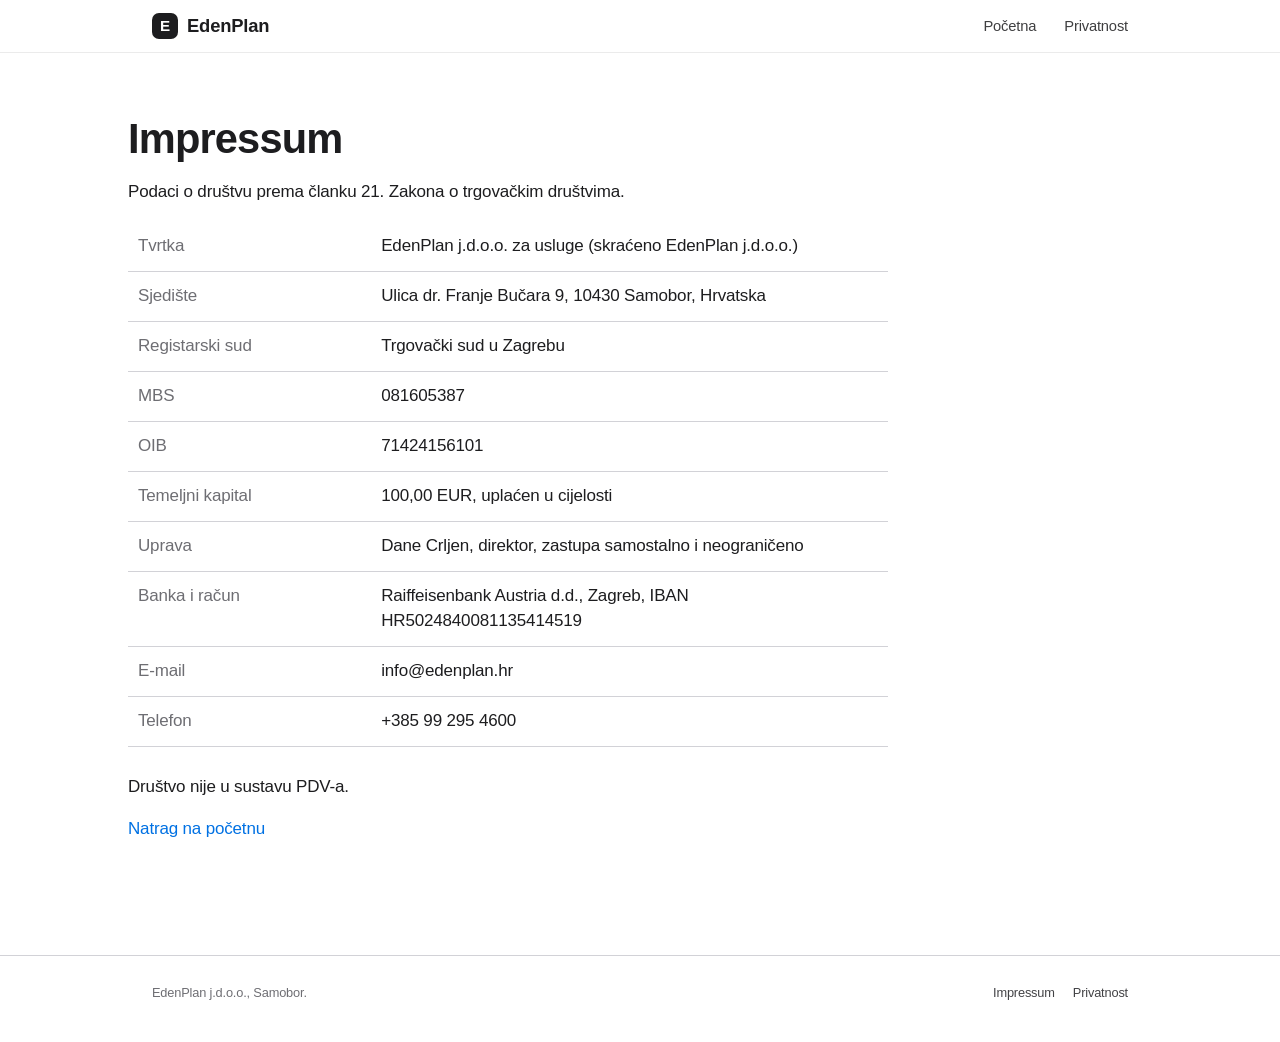
==== impressum.html @ 3f02b4a2 "Add files via upload" ====
<!DOCTYPE html>
<html lang="hr">
<head>
  <meta charset="utf-8">
  <meta name="viewport" content="width=device-width, initial-scale=1">
  <title>Impressum | EdenPlan</title>
  <meta name="robots" content="noindex">
  <link rel="icon" href="favicon.svg" type="image/svg+xml">
  <link rel="stylesheet" href="style.css">
</head>
<body>
<header>
  <div class="wrap nav">
    <a class="brand" href="index.html"><span class="mark"><span>E</span></span>EdenPlan</a>
    <ul class="menu"><li><a href="index.html">Početna</a></li><li><a href="privatnost.html">Privatnost</a></li></ul>
  </div>
</header>

<div class="wrap page">
  <h1>Impressum</h1>
  <p>Podaci o društvu prema članku 21. Zakona o trgovačkim društvima.</p>
  <table>
    <tr><td>Tvrtka</td><td>EdenPlan j.d.o.o. za usluge (skraćeno EdenPlan j.d.o.o.)</td></tr>
    <tr><td>Sjedište</td><td>Ulica dr. Franje Bučara 9, 10430 Samobor, Hrvatska</td></tr>
    <tr><td>Registarski sud</td><td>Trgovački sud u Zagrebu</td></tr>
    <tr><td>MBS</td><td>081605387</td></tr>
    <tr><td>OIB</td><td>71424156101</td></tr>
    <tr><td>Temeljni kapital</td><td>100,00 EUR, uplaćen u cijelosti</td></tr>
    <tr><td>Uprava</td><td>Dane Crljen, direktor, zastupa samostalno i neograničeno</td></tr>
    <tr><td>Banka i račun</td><td>Raiffeisenbank Austria d.d., Zagreb, IBAN HR5024840081135414519</td></tr>
    <tr><td>E-mail</td><td>info@edenplan.hr</td></tr>
    <tr><td>Telefon</td><td>+385 99 295 4600</td></tr>
  </table>
  <p>Društvo nije u sustavu PDV-a.</p>
  <p><a href="index.html">Natrag na početnu</a></p>
</div>

<footer>
  <div class="wrap row">
    <div>EdenPlan j.d.o.o., Samobor.</div>
    <div class="links"><a href="impressum.html">Impressum</a><a href="privatnost.html">Privatnost</a></div>
  </div>
</footer>
</body>
</html>
---- style.css ----
/* EdenPlan, web stranica. Uzor: apple.com (tipografija, bjelina, pločice, otkrivanje na pomak). Bez vanjskih fontova, kolačića i analitike. */
:root {
  --ink: #1d1d1f;
  --ink-2: #424245;
  --muted: #6e6e73;
  --line: #d2d2d7;
  --bg: #ffffff;
  --bg-2: #f5f5f7;
  --tile: #ffffff;
  --accent: #0071e3;
  --accent-dark: #0058b0;
  --dark: #000000;
  --dark-2: #161617;
  --max: 1024px;
  --radius: 18px;
  --ease: cubic-bezier(.2, .65, .3, 1);
}
* { box-sizing: border-box; }
html { scroll-behavior: smooth; -webkit-text-size-adjust: 100%; }
body {
  margin: 0; color: var(--ink); background: var(--bg);
  font-family: -apple-system, BlinkMacSystemFont, "SF Pro Text", "Helvetica Neue", Helvetica, Arial, sans-serif;
  font-size: 17px; line-height: 1.47; letter-spacing: -.01em;
  -webkit-font-smoothing: antialiased;
}
a { color: var(--accent); text-decoration: none; }
a:hover { text-decoration: underline; }
h1, h2, h3 { margin: 0; color: var(--ink); line-height: 1.08; letter-spacing: -.02em; font-weight: 700; }
h1 { font-size: clamp(2.4rem, 6vw, 4.4rem); }
h2 { font-size: clamp(1.9rem, 4.2vw, 3rem); }
h3 { font-size: 1.35rem; letter-spacing: -.015em; }
p { margin: 0 0 1em; }
.wrap { max-width: var(--max); margin: 0 auto; padding: 0 24px; }
.center { text-align: center; }
.eyebrow { display: block; color: var(--accent); font-weight: 600; font-size: 1rem; margin-bottom: 14px; letter-spacing: 0; }
.sub { font-size: clamp(1.15rem, 2vw, 1.5rem); color: var(--ink-2); line-height: 1.35; max-width: 720px; margin: 20px auto 0; }
.link { display: inline-flex; align-items: center; gap: 4px; font-size: 1.15rem; font-weight: 500; }
.link::after { content: "\203A"; font-size: 1.35em; line-height: 1; position: relative; top: -1px; transition: transform .25s var(--ease); }
.link:hover { text-decoration: none; }
.link:hover::after { transform: translateX(3px); }
.btn { display: inline-block; padding: 12px 24px; border-radius: 980px; background: var(--accent); color: #fff; font-weight: 500; font-size: 1.05rem; transition: background .25s var(--ease), transform .25s var(--ease); }
.btn:hover { background: var(--accent-dark); text-decoration: none; transform: translateY(-1px); }
.btn.light { background: #fff; color: var(--ink); }
.btn.light:hover { background: #e8e8ed; }

/* zaglavlje */
header { position: sticky; top: 0; z-index: 20; background: rgba(255,255,255,.72); -webkit-backdrop-filter: saturate(180%) blur(20px); backdrop-filter: saturate(180%) blur(20px); border-bottom: 1px solid rgba(0,0,0,.08); }
.nav { display: flex; align-items: center; justify-content: space-between; height: 52px; }
.brand { display: flex; align-items: center; gap: 9px; color: var(--ink); font-weight: 600; font-size: 1.15rem; letter-spacing: -.01em; }
.brand:hover { text-decoration: none; }
.brand .mark { width: 26px; height: 26px; border-radius: 7px; background: var(--ink); color: #fff; display: inline-flex; align-items: center; justify-content: center; font-weight: 700; font-size: .95rem; }
.menu { display: flex; align-items: center; gap: 28px; list-style: none; margin: 0; padding: 0; }
.menu a { color: var(--ink); font-size: .92rem; font-weight: 400; opacity: .85; transition: opacity .2s; }
.menu a:hover { opacity: 1; text-decoration: none; }
.menu .pill { background: var(--accent); color: #fff; padding: 6px 14px; border-radius: 980px; font-weight: 500; opacity: 1; }
.menu .pill:hover { background: var(--accent-dark); }
.burger { display: none; background: none; border: 0; font-size: 1.4rem; cursor: pointer; color: var(--ink); padding: 4px 6px; }

/* uvod */
.hero { position: relative; overflow: hidden; padding: 120px 0 96px; text-align: center; background: var(--bg); }
.hero .glow { position: absolute; inset: -20% -10% auto -10%; height: 120%; pointer-events: none; z-index: 0;
  background:
    radial-gradient(600px 400px at 20% 20%, rgba(0,113,227,.14), transparent 60%),
    radial-gradient(700px 420px at 80% 10%, rgba(64,200,224,.16), transparent 60%),
    radial-gradient(500px 380px at 55% 90%, rgba(255,184,77,.12), transparent 60%);
  animation: drift 18s ease-in-out infinite alternate; }
.hero .wrap { position: relative; z-index: 1; }
.hero h1 { max-width: 900px; margin: 0 auto; }
.hero .links { display: flex; gap: 28px; justify-content: center; flex-wrap: wrap; margin-top: 28px; }
.hero .cue { margin-top: 64px; color: var(--muted); font-size: .85rem; }
.hero .cue span { display: block; width: 20px; height: 20px; margin: 8px auto 0; border-right: 2px solid var(--line); border-bottom: 2px solid var(--line); transform: rotate(45deg); animation: bob 2.2s ease-in-out infinite; }
@keyframes drift { from { transform: translate3d(0,0,0) scale(1); } to { transform: translate3d(-3%, 2%, 0) scale(1.06); } }
@keyframes bob { 0%, 100% { transform: rotate(45deg) translate(0,0); opacity: .6; } 50% { transform: rotate(45deg) translate(4px,4px); opacity: 1; } }

/* odjeljci */
section { padding: 96px 0; }
section.grey { background: var(--bg-2); }
section.dark { background: var(--dark); color: #f5f5f7; }
section.dark h2, section.dark h3 { color: #f5f5f7; }
section.dark p { color: #a1a1a6; }
.head { max-width: 760px; margin: 0 auto 48px; text-align: center; }
.head p { font-size: clamp(1.05rem, 1.6vw, 1.3rem); color: var(--muted); margin-top: 14px; }

/* pločice */
.tiles { display: grid; gap: 18px; }
.tiles.three { grid-template-columns: repeat(3, 1fr); }
.tiles.two { grid-template-columns: repeat(2, 1fr); }
.tile { background: var(--tile); border-radius: var(--radius); padding: 34px 30px; box-shadow: 0 1px 2px rgba(0,0,0,.04); transition: transform .45s var(--ease), box-shadow .45s var(--ease); }
.tile:hover { transform: translateY(-5px); box-shadow: 0 18px 40px rgba(0,0,0,.08); }
.tile .n { display: inline-block; font-size: 2.6rem; font-weight: 700; letter-spacing: -.03em; color: var(--accent); line-height: 1; margin-bottom: 14px; }
.tile h3 { margin-bottom: 10px; }
.tile p { color: var(--ink-2); margin: 0; font-size: 1rem; }
section.grey .tile { background: #fff; }
section:not(.grey):not(.dark) .tile { background: var(--bg-2); box-shadow: none; }
.tile.big { padding: 44px 40px; }
.tile.big h3 { font-size: 1.7rem; }
.tile.big p { font-size: 1.08rem; }

/* kako radimo, tamno */
.rules { display: grid; grid-template-columns: 1fr; gap: 0; max-width: 860px; margin: 0 auto; }
.rule { display: grid; grid-template-columns: 110px 1fr; gap: 24px; align-items: start; padding: 34px 0; border-top: 1px solid rgba(255,255,255,.14); }
.rule:last-child { border-bottom: 1px solid rgba(255,255,255,.14); }
.rule .big { font-size: clamp(2.6rem, 6vw, 4rem); font-weight: 700; letter-spacing: -.04em; line-height: 1; color: #fff; }
.rule h3 { font-size: 1.45rem; margin-bottom: 6px; }
.rule p { font-size: 1.05rem; margin: 0; }

/* traka s porukom */
.band { padding: 72px 0; text-align: center; }
.band h2 { max-width: 880px; margin: 0 auto; font-size: clamp(1.7rem, 3.6vw, 2.6rem); }
.band p { color: var(--muted); margin-top: 16px; font-size: 1.15rem; }

/* o meni */
.about { display: grid; grid-template-columns: 1.15fr .85fr; gap: 56px; align-items: start; }
.about p { font-size: 1.1rem; color: var(--ink-2); }
.about .quote { background: var(--bg-2); border-radius: var(--radius); padding: 34px; }
.about .quote strong { display: block; font-size: 1.3rem; letter-spacing: -.015em; margin-bottom: 10px; color: var(--ink); }
.about ul { padding-left: 1.1em; margin: 16px 0 0; color: var(--ink-2); }
.about li { margin-bottom: .5em; }
.placeholder { background: #fff6e0; border: 1px dashed #e0a43a; border-radius: 6px; padding: 1px 7px; color: #7a4a00; font-size: .92rem; }

/* kontakt */
.cta { background: linear-gradient(135deg, #0b1b33 0%, #1f3b63 60%, #2c5d93 100%); color: #fff; border-radius: 28px; padding: 64px 40px; text-align: center; }
.cta h2 { color: #fff; }
.cta p { color: #cfd8e6; font-size: 1.15rem; max-width: 640px; margin: 14px auto 28px; }
.cta .row { display: flex; gap: 14px; justify-content: center; flex-wrap: wrap; }
.cta .meta { margin-top: 28px; color: #aab7c9; font-size: .95rem; }
.cta .meta a { color: #fff; }

/* podnožje */
footer { padding: 28px 0 40px; color: var(--muted); font-size: .8rem; border-top: 1px solid var(--line); }
footer .row { display: flex; justify-content: space-between; gap: 12px; flex-wrap: wrap; }
footer a { color: var(--ink-2); margin-left: 18px; }

/* podstranice */
.page { padding: 64px 0 96px; }
.page h1 { font-size: clamp(1.9rem, 4vw, 2.6rem); margin-bottom: 18px; }
.page h3 { margin: 28px 0 8px; }
.page table { border-collapse: collapse; width: 100%; max-width: 760px; margin: 16px 0 28px; }
.page td { border-bottom: 1px solid var(--line); padding: 12px 10px; vertical-align: top; }
.page td:first-child { color: var(--muted); width: 32%; }

/* vrtuljak aktualnih poziva (uzor: apple.com, donji vrtuljak s pločicama) */
.carousel { position: relative; }
.track { display: flex; gap: 18px; overflow-x: auto; scroll-snap-type: x mandatory; scroll-behavior: smooth; padding: 6px max(24px, calc((100vw - var(--max)) / 2 + 24px)) 18px; scrollbar-width: none; -webkit-overflow-scrolling: touch; }
.track::-webkit-scrollbar { display: none; }
.slide { flex: 0 0 auto; width: min(430px, 84vw); scroll-snap-align: center; background: #fff; border-radius: var(--radius); padding: 28px 28px 24px; display: flex; flex-direction: column; min-height: 330px; box-shadow: 0 1px 2px rgba(0,0,0,.04); transition: transform .45s var(--ease), box-shadow .45s var(--ease); }
.slide:hover { transform: translateY(-4px); box-shadow: 0 18px 40px rgba(0,0,0,.08); }
.slide .tag { display: flex; justify-content: space-between; align-items: center; gap: 10px; font-size: .82rem; color: var(--muted); margin-bottom: 14px; }
.slide .tag .cnt { font-weight: 600; color: var(--ink); background: var(--bg-2); border-radius: 980px; padding: 3px 10px; white-space: nowrap; }
.slide .tag .cnt.hot { background: #fff1e6; color: #b3410f; }
.slide h3 { font-size: 1.3rem; margin-bottom: 12px; }
.slide .fact { font-size: .97rem; color: var(--ink-2); margin: 0 0 6px; }
.slide .fact b { color: var(--ink); font-weight: 600; }
.slide .rok { margin-top: auto; padding-top: 14px; font-size: .95rem; color: var(--ink); }
.slide .acts { display: flex; gap: 14px; margin-top: 14px; flex-wrap: wrap; align-items: center; }
.slide .acts .btn { padding: 8px 16px; font-size: .92rem; }
.slide .acts .link { font-size: .95rem; }
.cbar { display: flex; justify-content: center; align-items: center; gap: 14px; margin-top: 8px; }
.dots { display: flex; gap: 8px; }
.dots button { width: 8px; height: 8px; border-radius: 50%; border: 0; padding: 0; background: rgba(0,0,0,.18); cursor: pointer; transition: background .3s, width .3s; }
.dots button.on { background: var(--ink); width: 22px; border-radius: 4px; }
.cbtn { width: 36px; height: 36px; border-radius: 50%; border: 0; background: rgba(0,0,0,.08); color: var(--ink); cursor: pointer; font-size: 1rem; display: inline-flex; align-items: center; justify-content: center; transition: background .25s; }
.cbtn:hover { background: rgba(0,0,0,.16); }
.cnote { text-align: center; color: var(--muted); font-size: .85rem; margin-top: 18px; }
.cempty { text-align: center; color: var(--muted); padding: 40px 0; }

/* otkrivanje na pomak (samo kad radi JavaScript) */
html.js .reveal { opacity: 0; transform: translateY(26px); transition: opacity .8s var(--ease), transform .8s var(--ease); transition-delay: var(--d, 0s); }
html.js .reveal.in { opacity: 1; transform: none; }
@media (prefers-reduced-motion: reduce) {
  html.js .reveal { opacity: 1; transform: none; transition: none; }
  .hero .glow, .hero .cue span { animation: none; }
  html { scroll-behavior: auto; }
}

@media (max-width: 900px) {
  .tiles.three { grid-template-columns: 1fr 1fr; }
  .about { grid-template-columns: 1fr; gap: 28px; }
}
@media (max-width: 640px) {
  body { font-size: 16px; }
  .hero { padding: 72px 0 64px; }
  section { padding: 64px 0; }
  .tiles.three, .tiles.two { grid-template-columns: 1fr; }
  .tile, .tile.big { padding: 26px 22px; }
  .rule { grid-template-columns: 1fr; gap: 6px; padding: 26px 0; }
  .burger { display: inline-block; }
  .menu { display: none; position: absolute; left: 0; right: 0; top: 52px; background: rgba(255,255,255,.96); -webkit-backdrop-filter: blur(20px); backdrop-filter: blur(20px); flex-direction: column; align-items: flex-start; gap: 0; padding: 10px 24px 16px; border-bottom: 1px solid var(--line); }
  .menu.open { display: flex; }
  .menu li { padding: 10px 0; }
  .menu a { font-size: 1.05rem; }
  .cta { padding: 44px 22px; border-radius: 22px; }
  footer .row { flex-direction: column; }
  footer a { margin-left: 0; margin-right: 18px; }
}
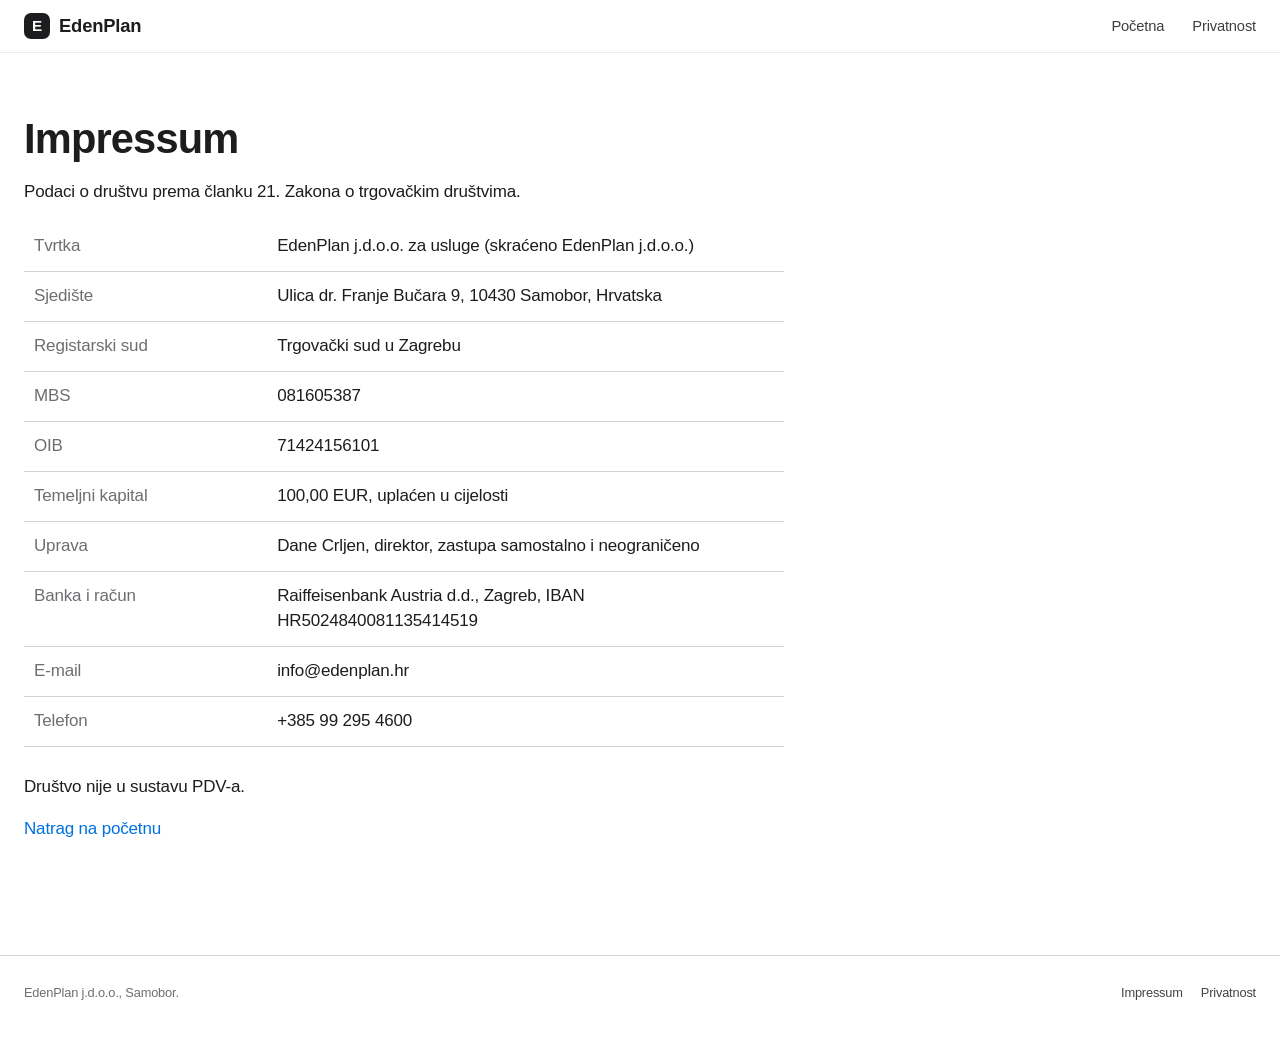
==== commit 27956dc0: "Mobitel: kartice se nakon pojavljivanja vraćaju na mjesto; izbornik glatko, cijeli redak dodirljiv, " ====
--- a/impressum.html
+++ b/impressum.html
@@ -12,7 +12,7 @@
 <header>
   <div class="wrap nav">
     <a class="brand" href="index.html"><span class="mark"><span>E</span></span>EdenPlan</a>
-    <ul class="menu"><li><a href="index.html">Početna</a></li><li><a href="privatnost.html">Privatnost</a></li></ul>
+    <ul class="menu stalno"><li><a href="index.html">Početna</a></li><li><a href="privatnost.html">Privatnost</a></li></ul>
   </div>
 </header>
 
--- a/style.css
+++ b/style.css
@@ -11,12 +11,14 @@
   --accent-dark: #0058b0;
   --dark: #000000;
   --dark-2: #161617;
-  --max: 1024px;
+  --max: 1400px;
   --radius: 18px;
   --ease: cubic-bezier(.2, .65, .3, 1);
 }
 * { box-sizing: border-box; }
 html { scroll-behavior: smooth; -webkit-text-size-adjust: 100%; }
+html, body { overflow-x: clip; }
+[id] { scroll-margin-top: 64px; }
 body {
   margin: 0; color: var(--ink); background: var(--bg);
   font-family: -apple-system, BlinkMacSystemFont, "SF Pro Text", "Helvetica Neue", Helvetica, Arial, sans-serif;
@@ -54,10 +56,18 @@
 .menu a:hover { opacity: 1; text-decoration: none; }
 .menu .pill { background: var(--accent); color: #fff; padding: 6px 14px; border-radius: 980px; font-weight: 500; opacity: 1; }
 .menu .pill:hover { background: var(--accent-dark); }
-.burger { display: none; background: none; border: 0; font-size: 1.4rem; cursor: pointer; color: var(--ink); padding: 4px 6px; }
+.burger { display: none; background: none; border: 0; cursor: pointer; padding: 12px 8px; margin-right: -8px; }
+.burger span { display: block; width: 20px; height: 2px; border-radius: 2px; background: var(--ink); transition: transform .3s var(--ease), opacity .2s var(--ease); }
+.burger span + span { margin-top: 5px; }
+.burger.open span:nth-child(1) { transform: translateY(7px) rotate(45deg); }
+.burger.open span:nth-child(2) { opacity: 0; }
+.burger.open span:nth-child(3) { transform: translateY(-7px) rotate(-45deg); }
+/* dodir bez čekanja i bez zumiranja dvostrukim dodirom */
+a, button { touch-action: manipulation; }
 
 /* uvod */
 .hero { position: relative; overflow: hidden; padding: 120px 0 96px; text-align: center; background: var(--bg); }
+.hero .glowwrap { position: absolute; inset: 0; z-index: 0; pointer-events: none; transition: transform .9s var(--ease); }
 .hero .glow { position: absolute; inset: -20% -10% auto -10%; height: 120%; pointer-events: none; z-index: 0;
   background:
     radial-gradient(600px 400px at 20% 20%, rgba(0,113,227,.14), transparent 60%),
@@ -132,17 +142,16 @@
 footer a { color: var(--ink-2); margin-left: 18px; }
 
 /* podstranice */
-.page { padding: 64px 0 96px; }
+/* samo gore i dolje: skraćeni oblik padding bi poništio bočni razmak klase .wrap (na mobitelu tekst do ruba) */
+.page { padding-top: 64px; padding-bottom: 96px; }
+.page > * { max-width: 760px; }
 .page h1 { font-size: clamp(1.9rem, 4vw, 2.6rem); margin-bottom: 18px; }
 .page h3 { margin: 28px 0 8px; }
 .page table { border-collapse: collapse; width: 100%; max-width: 760px; margin: 16px 0 28px; }
-.page td { border-bottom: 1px solid var(--line); padding: 12px 10px; vertical-align: top; }
+.page td { border-bottom: 1px solid var(--line); padding: 12px 10px; vertical-align: top; overflow-wrap: anywhere; }
 .page td:first-child { color: var(--muted); width: 32%; }
 
 /* vrtuljak aktualnih poziva (uzor: apple.com, donji vrtuljak s pločicama) */
-.carousel { position: relative; }
-.track { display: flex; gap: 18px; overflow-x: auto; scroll-snap-type: x mandatory; scroll-behavior: smooth; padding: 6px max(24px, calc((100vw - var(--max)) / 2 + 24px)) 18px; scrollbar-width: none; -webkit-overflow-scrolling: touch; }
-.track::-webkit-scrollbar { display: none; }
 .slide { flex: 0 0 auto; width: min(430px, 84vw); scroll-snap-align: center; background: #fff; border-radius: var(--radius); padding: 28px 28px 24px; display: flex; flex-direction: column; min-height: 330px; box-shadow: 0 1px 2px rgba(0,0,0,.04); transition: transform .45s var(--ease), box-shadow .45s var(--ease); }
 .slide:hover { transform: translateY(-4px); box-shadow: 0 18px 40px rgba(0,0,0,.08); }
 .slide .tag { display: flex; justify-content: space-between; align-items: center; gap: 10px; font-size: .82rem; color: var(--muted); margin-bottom: 14px; }
@@ -155,40 +164,314 @@
 .slide .acts { display: flex; gap: 14px; margin-top: 14px; flex-wrap: wrap; align-items: center; }
 .slide .acts .btn { padding: 8px 16px; font-size: .92rem; }
 .slide .acts .link { font-size: .95rem; }
-.cbar { display: flex; justify-content: center; align-items: center; gap: 14px; margin-top: 8px; }
-.dots { display: flex; gap: 8px; }
-.dots button { width: 8px; height: 8px; border-radius: 50%; border: 0; padding: 0; background: rgba(0,0,0,.18); cursor: pointer; transition: background .3s, width .3s; }
-.dots button.on { background: var(--ink); width: 22px; border-radius: 4px; }
-.cbtn { width: 36px; height: 36px; border-radius: 50%; border: 0; background: rgba(0,0,0,.08); color: var(--ink); cursor: pointer; font-size: 1rem; display: inline-flex; align-items: center; justify-content: center; transition: background .25s; }
-.cbtn:hover { background: rgba(0,0,0,.16); }
-.cnote { text-align: center; color: var(--muted); font-size: .85rem; margin-top: 18px; }
+.cnote { text-align: center; color: var(--muted); font-size: .85rem; margin-top: 6px; padding: 0 24px; }
+/* mjesto za traku rezervirano unaprijed (izmjereno 561 px, na mobitelu 506 px), da se sadržaj ispod ne pomakne kad se kartice učitaju */
+.vtraka { min-height: 550px; overflow: hidden; padding: 6px 0 22px; -webkit-mask-image: linear-gradient(90deg, transparent, #000 4%, #000 96%, transparent); mask-image: linear-gradient(90deg, transparent, #000 4%, #000 96%, transparent); }
+.vtraka .vt { display: flex; width: max-content; animation: slide var(--vt-t, 150s) linear infinite; }
+.vtraka:hover .vt, .vtraka:focus-within .vt { animation-play-state: paused; }
+/* razmak marginom, ne gapom: tada je pola trake točno jedan krug kartica i povratak na početak se ne vidi */
+.vtraka .slide { flex: 0 0 auto; width: 360px; margin-right: 18px; scroll-snap-align: none; }
+/* kartice u traci jednake visine: tijelo do 2 retka, naslov do 3, iznos do 3 (cijeli tekst je na stranici natječaja) */
+.vtraka .slide .tag span, .vtraka .slide h3, .vtraka .slide .fact { display: -webkit-box; -webkit-box-orient: vertical; overflow: hidden; }
+.vtraka .slide .tag span { -webkit-line-clamp: 2; line-clamp: 2; }
+.vtraka .slide h3, .vtraka .slide .fact { -webkit-line-clamp: 3; line-clamp: 3; }
+@media (prefers-reduced-motion: reduce) { .vtraka { overflow-x: auto; } .vtraka .vt { animation: none; } }
 .cempty { text-align: center; color: var(--muted); padding: 40px 0; }
+
+/* uvod u dva stupca s ilustracijom; točkasta mreža i lebdeće točke u pozadini (uzor: pjr.hr) */
+.hero.split { text-align: left; padding: 72px 0 64px; background-image: radial-gradient(rgba(0,0,0,.09) 1px, transparent 1.2px); background-size: 26px 26px; }
+.hero.split .grid { display: grid; grid-template-columns: 1.05fr .95fr; gap: 40px; align-items: center; position: relative; z-index: 1; }
+.hero.split h1 { font-size: clamp(2.2rem, 4.6vw, 3.6rem); margin: 0; }
+.hero.split .sub { margin: 18px 0 0; }
+.hero.split .links { justify-content: flex-start; }
+.hero.split .cue { text-align: center; margin-top: 40px; }
+.dots-bg { position: absolute; inset: 0; z-index: 0; pointer-events: none; overflow: hidden; }
+.dots-bg i { position: absolute; width: 14px; height: 14px; border-radius: 50%; filter: blur(1.5px); opacity: .55; animation: lebdi var(--t, 9s) ease-in-out infinite alternate; }
+@keyframes lebdi { from { transform: translate3d(0, 0, 0); } to { transform: translate3d(var(--dx, 10px), var(--dy, -22px), 0); } }
+
+/* animirane ilustracije (inline SVG, bez biblioteka) */
+.ill { width: 100%; max-width: 520px; height: auto; display: block; margin: 0 auto; }
+.ill .ln { fill: none; stroke: #1f2f46; stroke-width: 2.2; stroke-linecap: round; stroke-linejoin: round; }
+.ill .fl { fill: #ffffff; }
+.ill .acc { fill: #0071e3; }
+.ill .soft { fill: #e9f2fc; }
+.bob { animation: bob2 3.6s ease-in-out infinite; }
+.bob.slow { animation-duration: 5.5s; }
+@keyframes bob2 { 0%, 100% { transform: translateY(0); } 50% { transform: translateY(-9px); } }
+.spin { transform-box: fill-box; transform-origin: center; animation: spin 9s linear infinite; }
+@keyframes spin { to { transform: rotate(360deg); } }
+.grow { transform-box: fill-box; transform-origin: bottom; animation: grow 2.4s var(--ease) infinite alternate; }
+@keyframes grow { from { transform: scaleY(.35); } to { transform: scaleY(1); } }
+.type { stroke-dasharray: 100; stroke-dashoffset: 100; animation: type 3s var(--ease) infinite; }
+@keyframes type { 0% { stroke-dashoffset: 100; } 45% { stroke-dashoffset: 0; } 80% { stroke-dashoffset: 0; } 100% { stroke-dashoffset: 100; } }
+.cloud { animation: cloud 14s ease-in-out infinite alternate; }
+@keyframes cloud { from { transform: translateX(-30px); } to { transform: translateX(30px); } }
+.flame { transform-box: fill-box; transform-origin: top; animation: flame .35s ease-in-out infinite alternate; }
+@keyframes flame { from { transform: scaleY(.7); opacity: .85; } to { transform: scaleY(1.15); opacity: 1; } }
+.lift { animation: lift 4s ease-in-out infinite; }
+@keyframes lift { 0%, 100% { transform: translateY(0); } 50% { transform: translateY(-14px); } }
+.puff { transform-box: fill-box; transform-origin: center; animation: puff 2.2s ease-out infinite; }
+@keyframes puff { 0% { transform: scale(.4); opacity: 0; } 30% { opacity: .9; } 100% { transform: scale(1.5); opacity: 0; } }
+.tw { animation: tw 2.6s ease-in-out infinite; }
+@keyframes tw { 0%, 100% { opacity: .25; } 50% { opacity: 1; } }
+.sway { transform-box: fill-box; transform-origin: top center; animation: sway 4.5s ease-in-out infinite alternate; }
+@keyframes sway { from { transform: rotate(-2deg); } to { transform: rotate(2deg); } }
+.intro2 { display: grid; grid-template-columns: 1fr 1fr; gap: 40px; align-items: center; margin-bottom: 40px; }
+.intro2 .head { text-align: left; margin: 0; }
+section.dark .ill .ln { stroke: #e8eaf0; }
+section.dark .ill .fl { fill: #161617; }
+section.dark .ill .soft { fill: #26282c; }
+
+/* riječ koja se mijenja u uvodu */
+.rot { display: inline-block; position: relative; vertical-align: bottom; color: var(--ink); font-weight: 600; min-width: 1ch; }
+.rot .w { display: inline-block; transition: opacity .45s var(--ease), transform .45s var(--ease); }
+.rot .w.out { opacity: 0; transform: translateY(-14px); }
+.rot .w.pre { opacity: 0; transform: translateY(14px); transition: none; }
+
+/* traka s programima */
+.marquee { overflow: hidden; border-top: 1px solid var(--line); border-bottom: 1px solid var(--line); background: #fff; padding: 14px 0; -webkit-mask-image: linear-gradient(90deg, transparent, #000 8%, #000 92%, transparent); mask-image: linear-gradient(90deg, transparent, #000 8%, #000 92%, transparent); }
+.marquee .mt { display: flex; gap: 0; width: max-content; animation: slide 46s linear infinite; }
+.marquee:hover .mt { animation-play-state: paused; }
+.marquee .mt span { display: inline-flex; align-items: center; white-space: nowrap; padding: 0 28px; font-size: .95rem; color: var(--ink-2); font-weight: 500; letter-spacing: 0; }
+.marquee .mt span::before { content: ""; width: 6px; height: 6px; border-radius: 50%; background: var(--accent); margin-right: 14px; opacity: .7; }
+@keyframes slide { from { transform: translateX(0); } to { transform: translateX(-50%); } }
+
+/* ikone usluga koje se iscrtavaju */
+.ico { width: 44px; height: 44px; display: block; margin-bottom: 14px; color: var(--accent); }
+.ico path, .ico circle, .ico rect, .ico line, .ico polyline { fill: none; stroke: currentColor; stroke-width: 1.8; stroke-linecap: round; stroke-linejoin: round; }
+html.js .ico [pathLength] { stroke-dasharray: 100; stroke-dashoffset: 100; transition: stroke-dashoffset 1.3s var(--ease); transition-delay: calc(var(--d, 0s) + .25s); }
+html.js .in .ico [pathLength] { stroke-dashoffset: 0; }
+
+/* brojke */
+.stats { display: grid; grid-template-columns: repeat(4, 1fr); gap: 18px; }
+.stat { text-align: center; padding: 28px 16px; background: var(--bg-2); border-radius: var(--radius); }
+.stat .v { font-size: clamp(2.4rem, 5vw, 3.6rem); font-weight: 700; letter-spacing: -.04em; color: var(--ink); line-height: 1; }
+.stat .v small { font-size: .5em; font-weight: 600; margin-left: 2px; }
+.stat .l { color: var(--muted); margin-top: 10px; font-size: .98rem; text-wrap: balance; }
+.stat .v .od { color: #c7c7cc; }
+
+/* koraci suradnje */
+.timeline { display: grid; grid-template-columns: repeat(5, 1fr); gap: 14px; position: relative; }
+.timeline::before { content: ""; position: absolute; left: 6%; right: 6%; top: 22px; height: 2px; background: var(--line); }
+.tstep { position: relative; padding-top: 12px; text-align: center; }
+.tstep .dot { width: 24px; height: 24px; border-radius: 50%; background: var(--accent); color: #fff; font-size: .8rem; font-weight: 700; display: inline-flex; align-items: center; justify-content: center; position: relative; z-index: 1; box-shadow: 0 0 0 6px #fff; margin-bottom: 12px; }
+.tstep h3 { font-size: 1.05rem; margin: 14px 0 6px; }
+.tstep p { font-size: .92rem; color: var(--muted); margin: 0; }
+.tstep .t { display: block; font-size: .8rem; color: var(--accent); font-weight: 600; margin-bottom: 4px; position: relative; z-index: 2; line-height: 1.4; }
+
+/* česta pitanja */
+.faq { max-width: 820px; margin: 0 auto; }
+.faq details { border-top: 1px solid var(--line); padding: 4px 0; }
+.faq details:last-child { border-bottom: 1px solid var(--line); }
+.faq summary { cursor: pointer; list-style: none; display: flex; justify-content: space-between; align-items: center; gap: 16px; padding: 18px 0; font-size: 1.12rem; font-weight: 600; color: var(--ink); }
+.faq summary::-webkit-details-marker { display: none; }
+.faq summary::after { content: "+"; font-size: 1.5rem; font-weight: 300; color: var(--accent); transition: transform .3s var(--ease); flex: 0 0 auto; }
+.faq details[open] summary::after { transform: rotate(45deg); }
+.faq .a { padding: 0 0 20px; color: var(--ink-2); font-size: 1.02rem; max-width: 720px; }
+
+/* ikone tema natječaja: iscrtaju se pri prikazu, pokret na prelazak mišem */
+.tik { display: inline-flex; align-items: center; justify-content: center; width: 64px; height: 64px; border-radius: 18px; background: var(--tbg); color: var(--tb); flex: 0 0 auto; }
+.tik svg { overflow: visible; }
+.tik svg * { fill: none; stroke: currentColor; stroke-width: 1.7; stroke-linecap: round; stroke-linejoin: round; }
+html.js .tik [pathLength] { stroke-dasharray: 100; stroke-dashoffset: 100; transition: stroke-dashoffset 1.1s var(--ease); }
+html.js .in .tik [pathLength] { stroke-dashoffset: 0; }
+.tik .mv { transform-box: fill-box; transform-origin: center; transition: transform .5s var(--ease); }
+.slide:hover .tik .spin, .poziv:hover .tik .spin { animation: spin 6s linear infinite; }
+.slide:hover .tik .sway, .poziv:hover .tik .sway { animation: sway 1.6s ease-in-out infinite alternate; transform-origin: bottom center; }
+.slide:hover .tik .grow, .poziv:hover .tik .grow { animation: grow 1.6s var(--ease) infinite alternate; transform-origin: bottom; }
+.slide:hover .tik .up, .poziv:hover .tik .up { transform: translateY(-2px); }
+.slide:hover .tik .type, .poziv:hover .tik .type { animation: type 2.2s var(--ease) infinite; }
+.slide:hover .tik .flip, .poziv:hover .tik .flip { animation: flip 1.4s ease-in-out infinite alternate; }
+.slide:hover .tik .glow, .poziv:hover .tik .glow { filter: drop-shadow(0 0 3px currentColor); }
+.slide:hover .tik .tw, .poziv:hover .tik .tw { animation: tw 1.2s ease-in-out infinite; }
+.slide:hover .tik .bub, .poziv:hover .tik .bub { animation: bub 1.2s ease-in-out infinite alternate; }
+@keyframes flip { from { transform: rotateY(0); } to { transform: rotateY(180deg); } }
+@keyframes bub { from { transform: translateY(0); } to { transform: translateY(-3px); } }
+.slide .gore { display: flex; gap: 14px; align-items: flex-start; margin-bottom: 12px; }
+.slide .gore .tag { flex: 1; margin: 0; flex-direction: column; align-items: flex-start; gap: 6px; }
+.poziv .lijevo { display: grid; grid-template-columns: 64px minmax(0, 1fr); gap: 16px; align-items: start; }
+.poziv .kljucno { display: flex; flex-wrap: wrap; gap: 8px 18px; margin: 8px 0 4px; font-size: .95rem; }
+.poziv .kljucno span { color: var(--ink-2); }
+.poziv .kljucno b { color: var(--ink); font-weight: 600; }
+.poziv .vise { display: none; margin-top: 8px; }
+.poziv.open .vise { display: block; }
+.poziv.open .kljucno { display: none; }
+.poziv .btnvise { background: none; border: 0; color: var(--accent); font: inherit; font-size: .95rem; font-weight: 500; padding: 0; cursor: pointer; margin-top: 6px; }
+.poziv .btnvise:hover { text-decoration: underline; }
+
+/* vrtuljak na naslovnici: kartica sa scenom na vrhu */
+.slide.slide-sc { padding: 0; overflow: hidden; min-height: 0; }
+.slide-slika { position: relative; display: block; }
+.slide-slika .scena { border-radius: 0; }
+.slide-tijelo { padding: 18px 22px 22px; display: flex; flex-direction: column; flex: 1; }
+.slide-tijelo .tag { margin-bottom: 10px; }
+.slide-tijelo h3 a { color: var(--ink); }
+.slide-tijelo h3 a:hover { color: var(--accent); text-decoration: none; }
+
+/* mreža kartica natječaja (uzor: impulsconsulting.eu/novosti, sa scenama umjesto fotografija) */
+.nk-mreza { display: grid; grid-template-columns: repeat(auto-fill, minmax(300px, 1fr)); gap: 22px; }
+.nk { background: #fff; border-radius: var(--radius); overflow: hidden; display: flex; flex-direction: column; box-shadow: 0 1px 2px rgba(0,0,0,.04); transition: transform .45s var(--ease), box-shadow .45s var(--ease); }
+.nk:hover { transform: translateY(-5px); box-shadow: 0 18px 40px rgba(0,0,0,.09); }
+.nk-slika { position: relative; display: block; }
+.nk-slika .scena { border-radius: 0; }
+.nk-status { position: absolute; left: 12px; top: 12px; background: rgba(255,255,255,.92); -webkit-backdrop-filter: blur(8px); backdrop-filter: blur(8px); color: var(--ink); font-size: .8rem; font-weight: 600; border-radius: 980px; padding: 4px 11px; box-shadow: 0 1px 3px rgba(0,0,0,.08); }
+.nk-status.hot { color: #b3410f; }
+.nk-status.naj { color: #0058b0; }
+.nk-tijelo { padding: 16px 18px 18px; display: flex; flex-direction: column; flex: 1; }
+.nk-oznake { display: flex; flex-wrap: wrap; gap: 6px; margin-bottom: 10px; font-size: .78rem; color: var(--muted); }
+.nk-oznake span { background: var(--bg-2); border-radius: 980px; padding: 3px 10px; }
+.nk-oznake .nk-tema { display: inline-flex; align-items: center; gap: 6px; color: var(--ink); font-weight: 500; }
+.nk-oznake .nk-tema i { width: 8px; height: 8px; border-radius: 50%; background: var(--tb); display: inline-block; }
+.nk h3 { font-size: 1.08rem; line-height: 1.28; margin: 0 0 8px; letter-spacing: -.01em; }
+.nk h3 a { color: var(--ink); }
+.nk h3 a:hover { color: var(--accent); text-decoration: none; }
+.nk-iznos { font-size: .92rem; color: var(--ink-2); margin: 0 0 14px; }
+.nk-dno { margin-top: auto; display: flex; justify-content: space-between; align-items: center; font-size: .9rem; }
+.nk-rok { font-weight: 600; color: var(--ink); }
+.nk-dno .link { font-size: .95rem; }
+
+/* stranica natječaja */
+.np-vrh { padding-top: 28px; }
+.np-put { font-size: .88rem; color: var(--muted); margin-bottom: 14px; }
+.np-put a { color: var(--muted); }
+.np-scena .scena { aspect-ratio: 2.35 / 1; border-radius: 22px; }
+.np-glava { margin: 26px 0 8px; max-width: 860px; }
+.np-glava .meta { display: flex; flex-wrap: wrap; gap: 8px; margin-bottom: 12px; font-size: .85rem; }
+.np-glava .meta span { background: var(--bg-2); border-radius: 980px; padding: 4px 12px; color: var(--ink-2); }
+.np-glava .meta .st.hot { background: #fff1e6; color: #b3410f; font-weight: 600; }
+.np-glava .meta .st.naj { background: #eef7ff; color: #0058b0; font-weight: 600; }
+.np-glava h1 { font-size: clamp(1.8rem, 3.6vw, 2.7rem); line-height: 1.12; }
+.np-glava .uvod { font-size: 1.18rem; color: var(--ink-2); margin-top: 14px; }
+.np-tijelo { display: grid; grid-template-columns: minmax(0, 860px) 340px; justify-content: space-between; gap: 44px; align-items: start; padding-top: 26px; padding-bottom: 70px; }
+.np-cinjenice { display: grid; grid-template-columns: repeat(2, minmax(0, 1fr)); gap: 12px; margin-bottom: 30px; }
+.np-cinjenice div { background: var(--bg-2); border-radius: 16px; padding: 16px 18px; }
+.np-cinjenice b { display: block; font-size: .8rem; color: var(--muted); font-weight: 500; margin-bottom: 4px; }
+.np-cinjenice span { font-size: 1rem; color: var(--ink); }
+.np-odj { margin-bottom: 28px; }
+.np-odj h2 { font-size: 1.35rem; margin-bottom: 10px; }
+.np-odj p { color: var(--ink-2); font-size: 1.04rem; }
+.np-teme { display: flex; flex-wrap: wrap; gap: 8px; }
+.np-teme span { display: inline-flex; align-items: center; gap: 7px; background: var(--bg-2); border-radius: 980px; padding: 5px 12px; font-size: .9rem; }
+.np-teme i { width: 9px; height: 9px; border-radius: 50%; background: var(--tb); }
+.np-bok { position: sticky; top: 76px; background: #fff; border-radius: 22px; padding: 24px; box-shadow: 0 1px 2px rgba(0,0,0,.05), 0 10px 30px rgba(0,0,0,.06); }
+.np-odbroj { text-align: center; padding: 6px 0 16px; border-bottom: 1px solid var(--line); margin-bottom: 18px; }
+.np-odbroj .v { font-size: 3.6rem; font-weight: 700; letter-spacing: -.04em; line-height: 1; color: var(--ink); }
+.np-odbroj .v small { font-size: .32em; font-weight: 600; margin-left: 6px; letter-spacing: 0; color: var(--ink-2); }
+.np-odbroj .l { color: var(--muted); margin-top: 8px; font-size: .95rem; }
+.np-traka { height: 8px; background: var(--bg-2); border-radius: 8px; overflow: hidden; margin: 14px 0 6px; }
+.np-traka i { display: block; height: 100%; width: 0; background: linear-gradient(90deg, var(--accent), #40c8e0); border-radius: 8px; transition: width 1.6s var(--ease); }
+.np-traka-l { display: flex; justify-content: space-between; font-size: .78rem; color: var(--muted); }
+.np-bok .btn { display: block; text-align: center; margin-top: 10px; }
+.np-bok .btn.sekundarni { background: var(--bg-2); color: var(--ink); }
+.np-bok .btn.sekundarni:hover { background: #e8e8ed; }
+.np-dijeli { display: block; width: 100%; margin-top: 10px; background: none; border: 1px solid var(--line); border-radius: 980px; padding: 10px; font: inherit; font-size: .95rem; color: var(--ink); cursor: pointer; }
+.np-dijeli:hover { background: var(--bg-2); }
+.np-napomena { font-size: .82rem; color: var(--muted); margin-top: 14px; }
+.np-srodni { padding: 10px 0 80px; }
+.np-srodni h2 { font-size: 1.6rem; margin-bottom: 18px; }
+@media (min-width: 901px) { .np-srodni .nk-mreza { grid-template-columns: repeat(3, minmax(0, 1fr)); } }
+.np-nema { text-align: center; padding-top: 120px; padding-bottom: 120px; }
 
 /* otkrivanje na pomak (samo kad radi JavaScript) */
 html.js .reveal { opacity: 0; transform: translateY(26px); transition: opacity .8s var(--ease), transform .8s var(--ease); transition-delay: var(--d, 0s); }
+html.js .reveal.left { transform: translateX(-34px); }
+html.js .reveal.right { transform: translateX(34px); }
+html.js .reveal.zoom { transform: scale(.94); }
 html.js .reveal.in { opacity: 1; transform: none; }
 @media (prefers-reduced-motion: reduce) {
+  .menu, .burger span { transition: none !important; }
   html.js .reveal { opacity: 1; transform: none; transition: none; }
   .hero .glow, .hero .cue span { animation: none; }
   html { scroll-behavior: auto; }
 }
 
+/* stranica s popisom natječaja */
+.filters { display: flex; flex-wrap: wrap; gap: 10px; justify-content: center; margin: 0 0 28px; }
+.filters button { border: 1px solid var(--line); background: #fff; color: var(--ink); border-radius: 980px; padding: 8px 16px; font-size: .92rem; cursor: pointer; transition: all .25s var(--ease); }
+.filters button.on { background: var(--ink); color: #fff; border-color: var(--ink); }
+.filters input, .filters select { border: 1px solid var(--line); border-radius: 980px; padding: 8px 16px; font-size: .95rem; min-width: 240px; font-family: inherit; background: #fff; color: var(--ink); }
+.lista { display: grid; gap: 14px; }
+.poziv { background: #fff; border-radius: var(--radius); padding: 22px 24px; display: grid; grid-template-columns: minmax(0, 1fr) 230px; gap: 22px; align-items: start; box-shadow: 0 1px 2px rgba(0,0,0,.04); transition: transform .35s var(--ease), box-shadow .35s var(--ease); }
+.poziv .rokt2 { font-size: .9rem; color: var(--muted); margin-top: 8px; }
+.poziv:hover { transform: translateY(-3px); box-shadow: 0 14px 34px rgba(0,0,0,.07); }
+.poziv .meta { font-size: .82rem; color: var(--muted); margin-bottom: 8px; display: flex; flex-wrap: wrap; gap: 6px 14px; }
+.poziv .meta .st { font-weight: 600; color: var(--ink); background: var(--bg-2); border-radius: 980px; padding: 2px 10px; }
+.poziv .meta .st.hot { background: #fff1e6; color: #b3410f; }
+.poziv .meta .st.naj { background: #eef7ff; color: #0058b0; }
+.poziv h3 { font-size: 1.2rem; margin-bottom: 8px; }
+.poziv p { margin: 0 0 4px; font-size: .97rem; color: var(--ink-2); }
+.poziv p b { color: var(--ink); font-weight: 600; }
+.poziv .desno { text-align: right; min-width: 0; }
+.poziv .desno .rok { font-weight: 600; color: var(--ink); font-size: 1.05rem; }
+.poziv .desno .rokt { font-size: .82rem; color: var(--muted); margin-top: 4px; }
+.poziv .desno .acts { margin-top: 12px; display: flex; flex-direction: column; gap: 8px; align-items: flex-end; }
+.poziv .desno .btn { padding: 8px 14px; font-size: .9rem; }
+.prazno { text-align: center; color: var(--muted); padding: 40px 0; }
+.brojac { text-align: center; color: var(--muted); font-size: .95rem; margin-bottom: 18px; }
+
 @media (max-width: 900px) {
+  .hero.split .grid { grid-template-columns: 1fr; gap: 24px; }
+  .intro2 { grid-template-columns: 1fr; gap: 20px; }
+  .poziv { grid-template-columns: 1fr; }
+  .poziv .desno { text-align: left; }
+  .poziv .desno .acts { align-items: flex-start; }
+  .poziv .lijevo { grid-template-columns: 52px minmax(0, 1fr); gap: 12px; }
+  .nk-mreza { grid-template-columns: repeat(2, minmax(0, 1fr)); }
+  .np-tijelo { grid-template-columns: 1fr; gap: 26px; }
+  .np-bok { position: static; }
+  .tik { width: 52px; height: 52px; border-radius: 14px; }
+  .tik svg { width: 34px; height: 34px; }
   .tiles.three { grid-template-columns: 1fr 1fr; }
   .about { grid-template-columns: 1fr; gap: 28px; }
+  .stats { grid-template-columns: 1fr 1fr; }
+  .timeline { grid-template-columns: 1fr; gap: 10px; }
+  .timeline::before { display: none; }
+  .tstep { text-align: left; display: grid; grid-template-columns: 40px 1fr; gap: 12px; align-items: start; padding: 10px 0; }
+  .tstep h3 { margin-top: 0; }
+  .tstep .dot { box-shadow: none; }
 }
 @media (max-width: 640px) {
   body { font-size: 16px; }
   .hero { padding: 72px 0 64px; }
   section { padding: 64px 0; }
   .tiles.three, .tiles.two { grid-template-columns: 1fr; }
+  .stats { grid-template-columns: 1fr 1fr; gap: 12px; }
+  .stat { padding: 20px 10px; }
+  .nk-mreza { grid-template-columns: 1fr; gap: 16px; }
+  .vtraka .slide { width: 280px; margin-right: 14px; }
+  .vtraka { min-height: 496px; }
+  .vtraka .slide h3 { font-size: 1.12rem; }
+  /* filteri na mobitelu: jedan red po skupini, povlači se prstom, da se kartice vide odmah */
+  .filters { flex-wrap: nowrap; justify-content: flex-start; overflow-x: auto; margin: 0 -24px 12px; padding: 2px 24px; scrollbar-width: none; -webkit-overflow-scrolling: touch; }
+  .filters::-webkit-scrollbar { display: none; }
+  .filters button { flex: none; padding: 7px 14px; font-size: .88rem; }
+  .filters.trazi { flex-wrap: wrap; overflow: visible; margin: 6px 0 18px; padding: 0; }
+  .filters.trazi select { flex: 1 1 120px; min-width: 0; }
+  .filters.trazi input { flex: 2 1 180px; min-width: 0; }
+  .np-scena .scena { aspect-ratio: 16 / 9; border-radius: 16px; }
+  .np-cinjenice { grid-template-columns: 1fr; }
+  .np-glava h1 { font-size: 1.55rem; line-height: 1.16; }
+  .np-glava .uvod { font-size: 1.05rem; }
+  .np-odbroj .v { font-size: 3rem; }
+  .marquee .mt span { font-size: .88rem; padding: 0 18px; }
   .tile, .tile.big { padding: 26px 22px; }
   .rule { grid-template-columns: 1fr; gap: 6px; padding: 26px 0; }
+  /* :not(.in): inače bi ovo pravilo (iste jačine, kasnije u datoteci) zadržalo pomak i nakon pojavljivanja */
+  html.js .reveal.left:not(.in), html.js .reveal.right:not(.in) { transform: translateY(26px); }
   .burger { display: inline-block; }
-  .menu { display: none; position: absolute; left: 0; right: 0; top: 52px; background: rgba(255,255,255,.96); -webkit-backdrop-filter: blur(20px); backdrop-filter: blur(20px); flex-direction: column; align-items: flex-start; gap: 0; padding: 10px 24px 16px; border-bottom: 1px solid var(--line); }
-  .menu.open { display: flex; }
-  .menu li { padding: 10px 0; }
-  .menu a { font-size: 1.05rem; }
+  /* izbornik se otvara glatko (vidljivost, prozirnost i pomak umjesto display), svaki redak je cijeli dodirljiv */
+  .menu { display: flex; position: absolute; left: 0; right: 0; top: 52px; background: #fff; flex-direction: column; align-items: stretch; gap: 0; padding: 4px 24px 18px; border-bottom: 1px solid var(--line); box-shadow: 0 18px 30px rgba(0,0,0,.06);
+    visibility: hidden; opacity: 0; transform: translateY(-10px); pointer-events: none; transition: opacity .28s var(--ease), transform .28s var(--ease), visibility 0s linear .28s; }
+  .menu.open { visibility: visible; opacity: 1; transform: none; pointer-events: auto; transition: opacity .28s var(--ease), transform .28s var(--ease), visibility 0s; }
+  .menu li { padding: 0; border-bottom: 1px solid var(--line); }
+  .menu li:last-child { border-bottom: 0; padding-top: 14px; }
+  .menu a { display: block; padding: 14px 0; font-size: 1.05rem; opacity: 1; }
+  .menu a:active { opacity: .55; }
+  .menu .pill { text-align: center; padding: 12px 16px; }
+  /* pravne stranice: dvije poveznice uvijek vidljive u zaglavlju, bez gumba */
+  .menu.stalno { position: static; flex-direction: row; gap: 18px; padding: 0; background: none; border: 0; box-shadow: none; -webkit-backdrop-filter: none; backdrop-filter: none; visibility: visible; opacity: 1; transform: none; pointer-events: auto; }
+  .menu.stalno li { border: 0; padding: 0; }
+  .menu.stalno a { padding: 8px 0; font-size: .95rem; }
   .cta { padding: 44px 22px; border-radius: 22px; }
   footer .row { flex-direction: column; }
   footer a { margin-left: 0; margin-right: 18px; }
